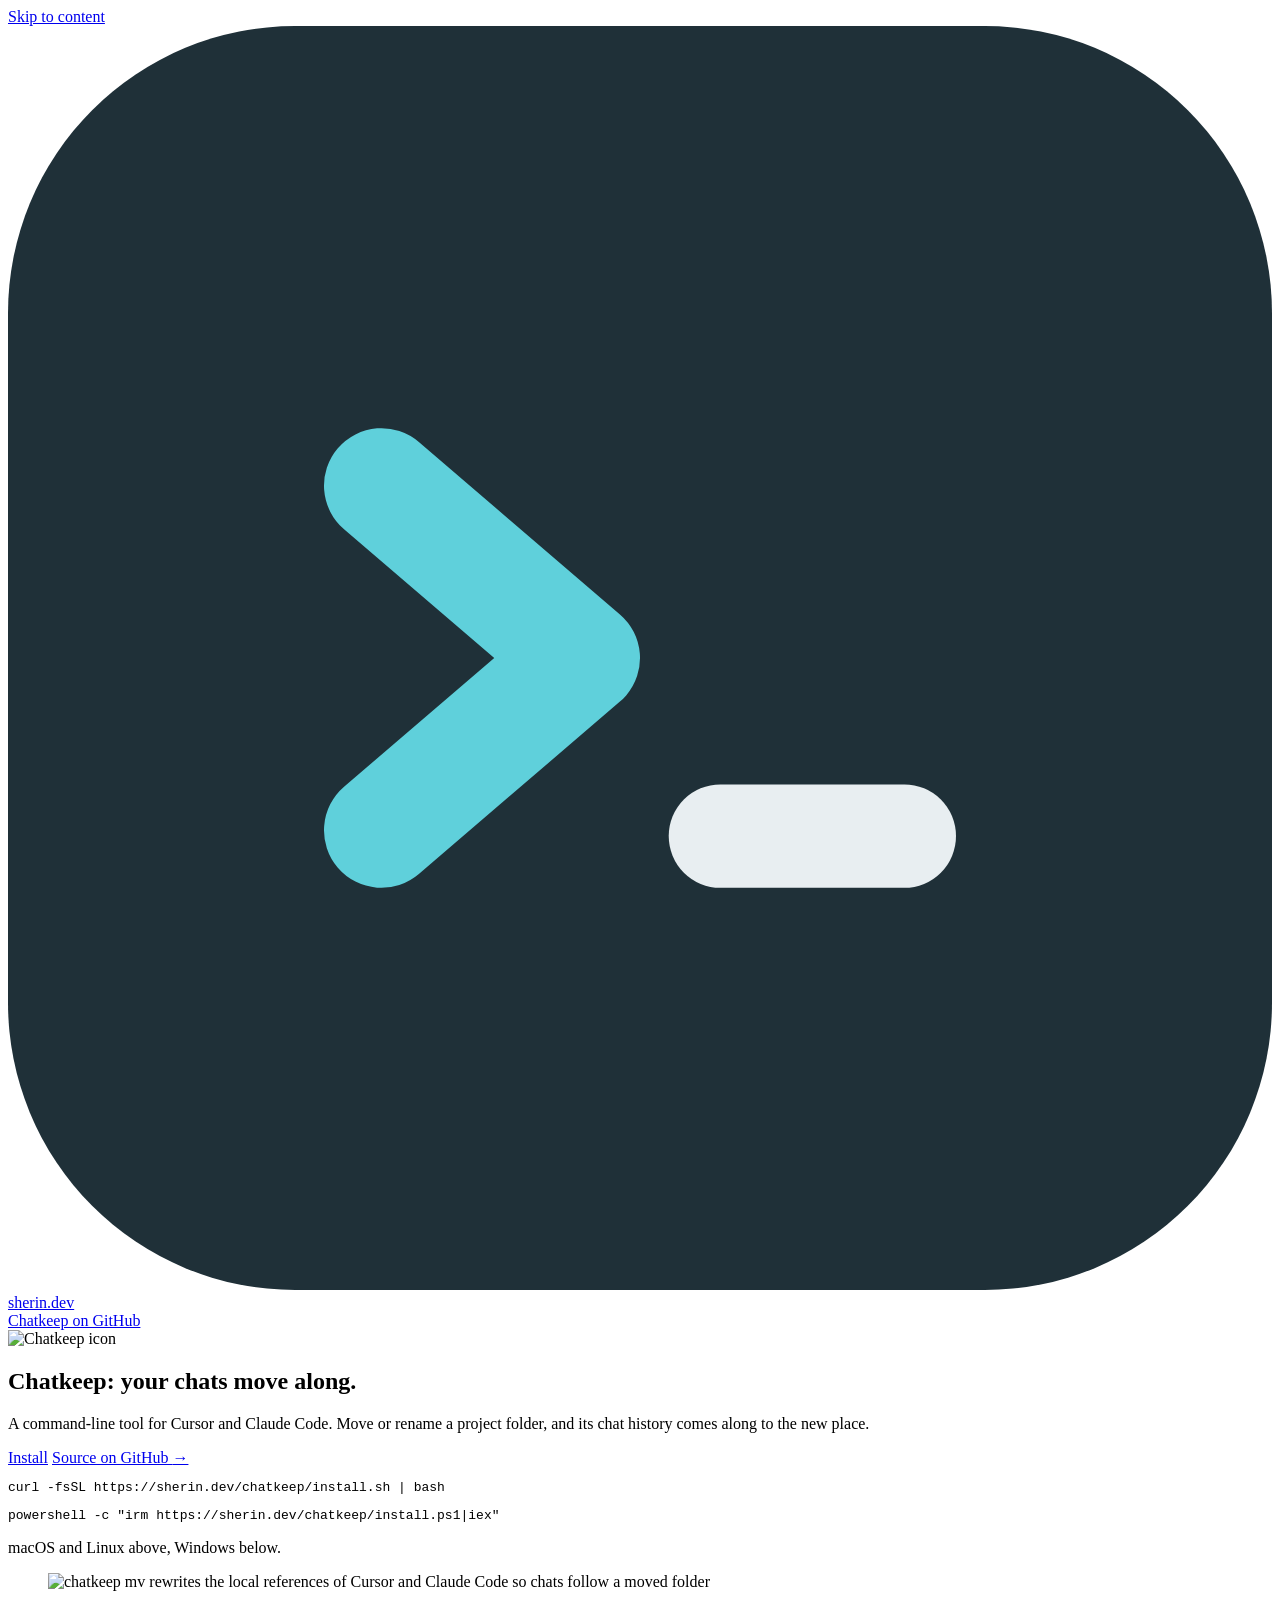
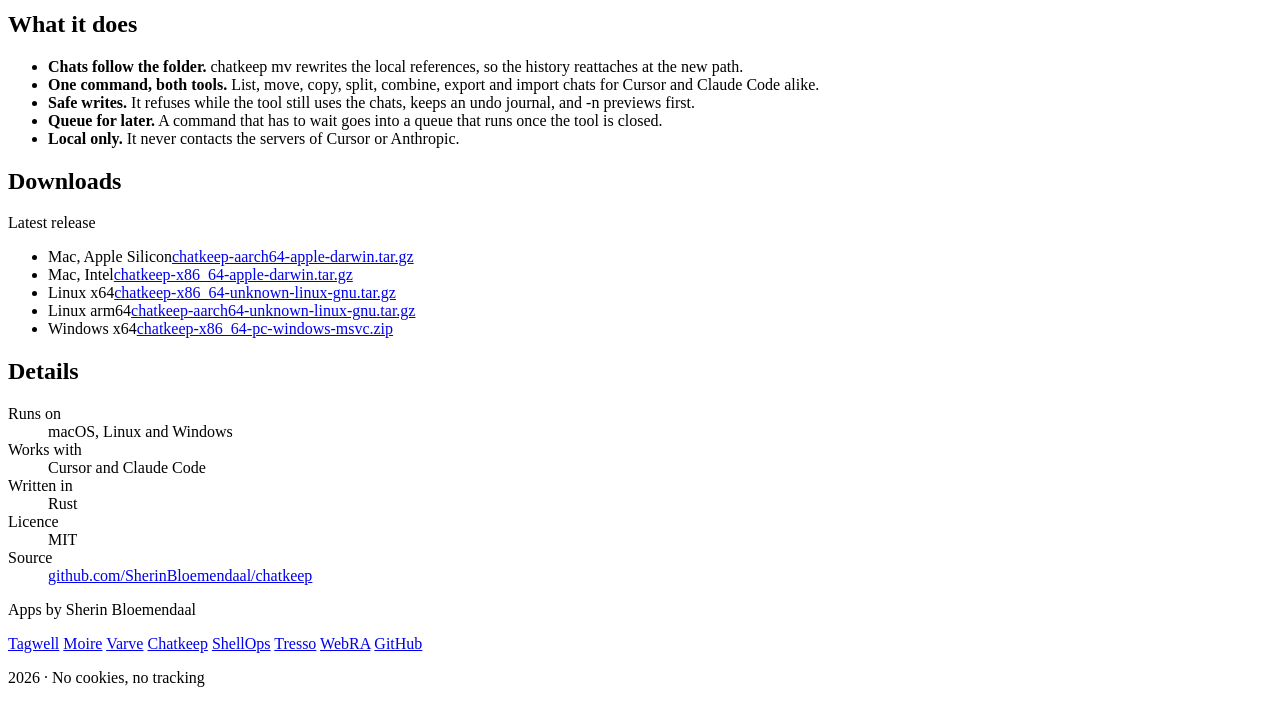
==== site/chatkeep/index.html @ e70ba065 "feat(site): add sherin.dev with a page per app A quiet single-column site listing Tagwell, Moire, Va" ====
<!doctype html>
<html lang="en">
<head>
<meta charset="utf-8">
<meta name="viewport" content="width=device-width, initial-scale=1">
<title>Chatkeep: Keeps AI chats with moved projects</title>
<meta name="description" content="A command-line tool for Cursor and Claude Code. Move or rename a project folder, and its chat history comes along to the new place.">
<link rel="canonical" href="https://sherin.dev/chatkeep/">
<meta property="og:title" content="Chatkeep: Keeps AI chats with moved projects">
<meta property="og:description" content="A command-line tool for Cursor and Claude Code. Move or rename a project folder, and its chat history comes along to the new place.">
<meta property="og:url" content="https://sherin.dev/chatkeep/">
<meta name="theme-color" content="#f7f9fa">
<link rel="icon" href="/assets/favicon.svg" type="image/svg+xml">
<link rel="preload" href="/assets/fonts/switzer-400.woff2" as="font" type="font/woff2" crossorigin>
<link rel="preload" href="/assets/fonts/switzer-500.woff2" as="font" type="font/woff2" crossorigin>
<link rel="stylesheet" href="/assets/site.css">
<script src="/assets/site.js" defer></script>
</head>
<body>
<a class="skip" href="#main">Skip to content</a>
<header class="top">
  <div class="column"><a class="wordmark" href="/"><svg viewBox="0 0 22 22" aria-hidden="true"><rect width="22" height="22" rx="5" fill="#1f3038"/><path d="M6.5 8 L10 11 L6.5 14" fill="none" stroke="#5fd0db" stroke-width="2" stroke-linecap="round" stroke-linejoin="round"/><rect x="11.5" y="13.2" width="5" height="1.8" rx=".9" fill="#e8eef1"/></svg><span>sherin.dev</span></a></div>
  <a class="corner" href="https://github.com/SherinBloemendaal/chatkeep">Chatkeep on GitHub</a>
</header>
<main id="main">
<section class="hero app column" aria-labelledby="title">
  <div class="app-head rise" style="--i:0"><img src="/assets/icons/chatkeep.png" alt="Chatkeep icon" width="72" height="72"></div>
  <h1 id="title" class="rise" style="--i:1">Chatkeep: your chats move along.</h1>
  <p class="lead rise" style="--i:2">A command-line tool for Cursor and Claude Code. Move or rename a project folder, and its chat history comes along to the new place.</p>
  <div class="actions rise" style="--i:3">
    <a class="button" href="#install">Install</a>
    <a class="textlink" href="https://github.com/SherinBloemendaal/chatkeep">Source on GitHub <span aria-hidden="true">→</span></a>
  </div>
  <div class="instrument rise" style="--i:4" id="install" data-ui data-instrument>
  
  <div class="command" data-command="shell"><pre><code>curl -fsSL https://sherin.dev/chatkeep/install.sh | bash</code></pre><button class="copy" type="button" hidden>Copy</button></div>
  <div class="command" data-command="windows"><pre><code>powershell -c &quot;irm https://sherin.dev/chatkeep/install.ps1|iex&quot;</code></pre><button class="copy" type="button" hidden>Copy</button></div>
  <p class="note">macOS and Linux above, Windows below.</p>
</div>
  <figure class="figure rise">
  <img src="/assets/art/chatkeep-how-it-works-light.svg" alt="chatkeep mv rewrites the local references of Cursor and Claude Code so chats follow a moved folder" width="1200" height="600" loading="lazy">
</figure>
</section>

<section class="section column" aria-labelledby="points-title">
  <h2 id="points-title" class="rise">What it does</h2>
  <ul class="points rise">
    <li><strong>Chats follow the folder.</strong> chatkeep mv rewrites the local references, so the history reattaches at the new path.</li>
    <li><strong>One command, both tools.</strong> List, move, copy, split, combine, export and import chats for Cursor and Claude Code alike.</li>
    <li><strong>Safe writes.</strong> It refuses while the tool still uses the chats, keeps an undo journal, and -n previews first.</li>
    <li><strong>Queue for later.</strong> A command that has to wait goes into a queue that runs once the tool is closed.</li>
    <li><strong>Local only.</strong> It never contacts the servers of Cursor or Anthropic.</li>
  </ul>
</section>

<section class="section column rows" id="downloads" aria-labelledby="downloads-title">
  <h2 id="downloads-title" class="rise">Downloads</h2>
  <div class="group rise">
    <p>Latest release <span data-version="SherinBloemendaal/chatkeep" hidden></span></p>
    <ul>
      <li><span>Mac, Apple Silicon</span><a href="https://github.com/SherinBloemendaal/chatkeep/releases/latest/download/chatkeep-aarch64-apple-darwin.tar.gz">chatkeep-aarch64-apple-darwin.tar.gz</a></li>
      <li><span>Mac, Intel</span><a href="https://github.com/SherinBloemendaal/chatkeep/releases/latest/download/chatkeep-x86_64-apple-darwin.tar.gz">chatkeep-x86_64-apple-darwin.tar.gz</a></li>
      <li><span>Linux x64</span><a href="https://github.com/SherinBloemendaal/chatkeep/releases/latest/download/chatkeep-x86_64-unknown-linux-gnu.tar.gz">chatkeep-x86_64-unknown-linux-gnu.tar.gz</a></li>
      <li><span>Linux arm64</span><a href="https://github.com/SherinBloemendaal/chatkeep/releases/latest/download/chatkeep-aarch64-unknown-linux-gnu.tar.gz">chatkeep-aarch64-unknown-linux-gnu.tar.gz</a></li>
      <li><span>Windows x64</span><a href="https://github.com/SherinBloemendaal/chatkeep/releases/latest/download/chatkeep-x86_64-pc-windows-msvc.zip">chatkeep-x86_64-pc-windows-msvc.zip</a></li>
    </ul>
  </div>
</section>
<section class="section column" aria-labelledby="facts-title">
  <h2 id="facts-title" class="rise">Details</h2>
  <dl class="facts rise">
    <dt>Runs on</dt><dd>macOS, Linux and Windows</dd>
    <dt>Works with</dt><dd>Cursor and Claude Code</dd>
    <dt>Written in</dt><dd>Rust</dd>
    <dt>Licence</dt><dd>MIT</dd>
    <dt>Source</dt><dd><a href="https://github.com/SherinBloemendaal/chatkeep">github.com/SherinBloemendaal/chatkeep</a></dd>
  </dl>
</section>
</main>
<footer class="footer">
  <p>Apps by Sherin Bloemendaal</p>
  <nav aria-label="Apps">
    <a href="/tagwell/">Tagwell</a>
    <a href="/moire/">Moire</a>
    <a href="/varve/">Varve</a>
    <a href="/chatkeep/">Chatkeep</a>
    <a href="/shellops/">ShellOps</a>
    <a href="/tresso/">Tresso</a>
    <a href="/webra/">WebRA</a>
    <a href="https://github.com/SherinBloemendaal">GitHub</a>
  </nav>
  <p class="end">2026 · No cookies, no tracking</p>
</footer>
</body>
</html>
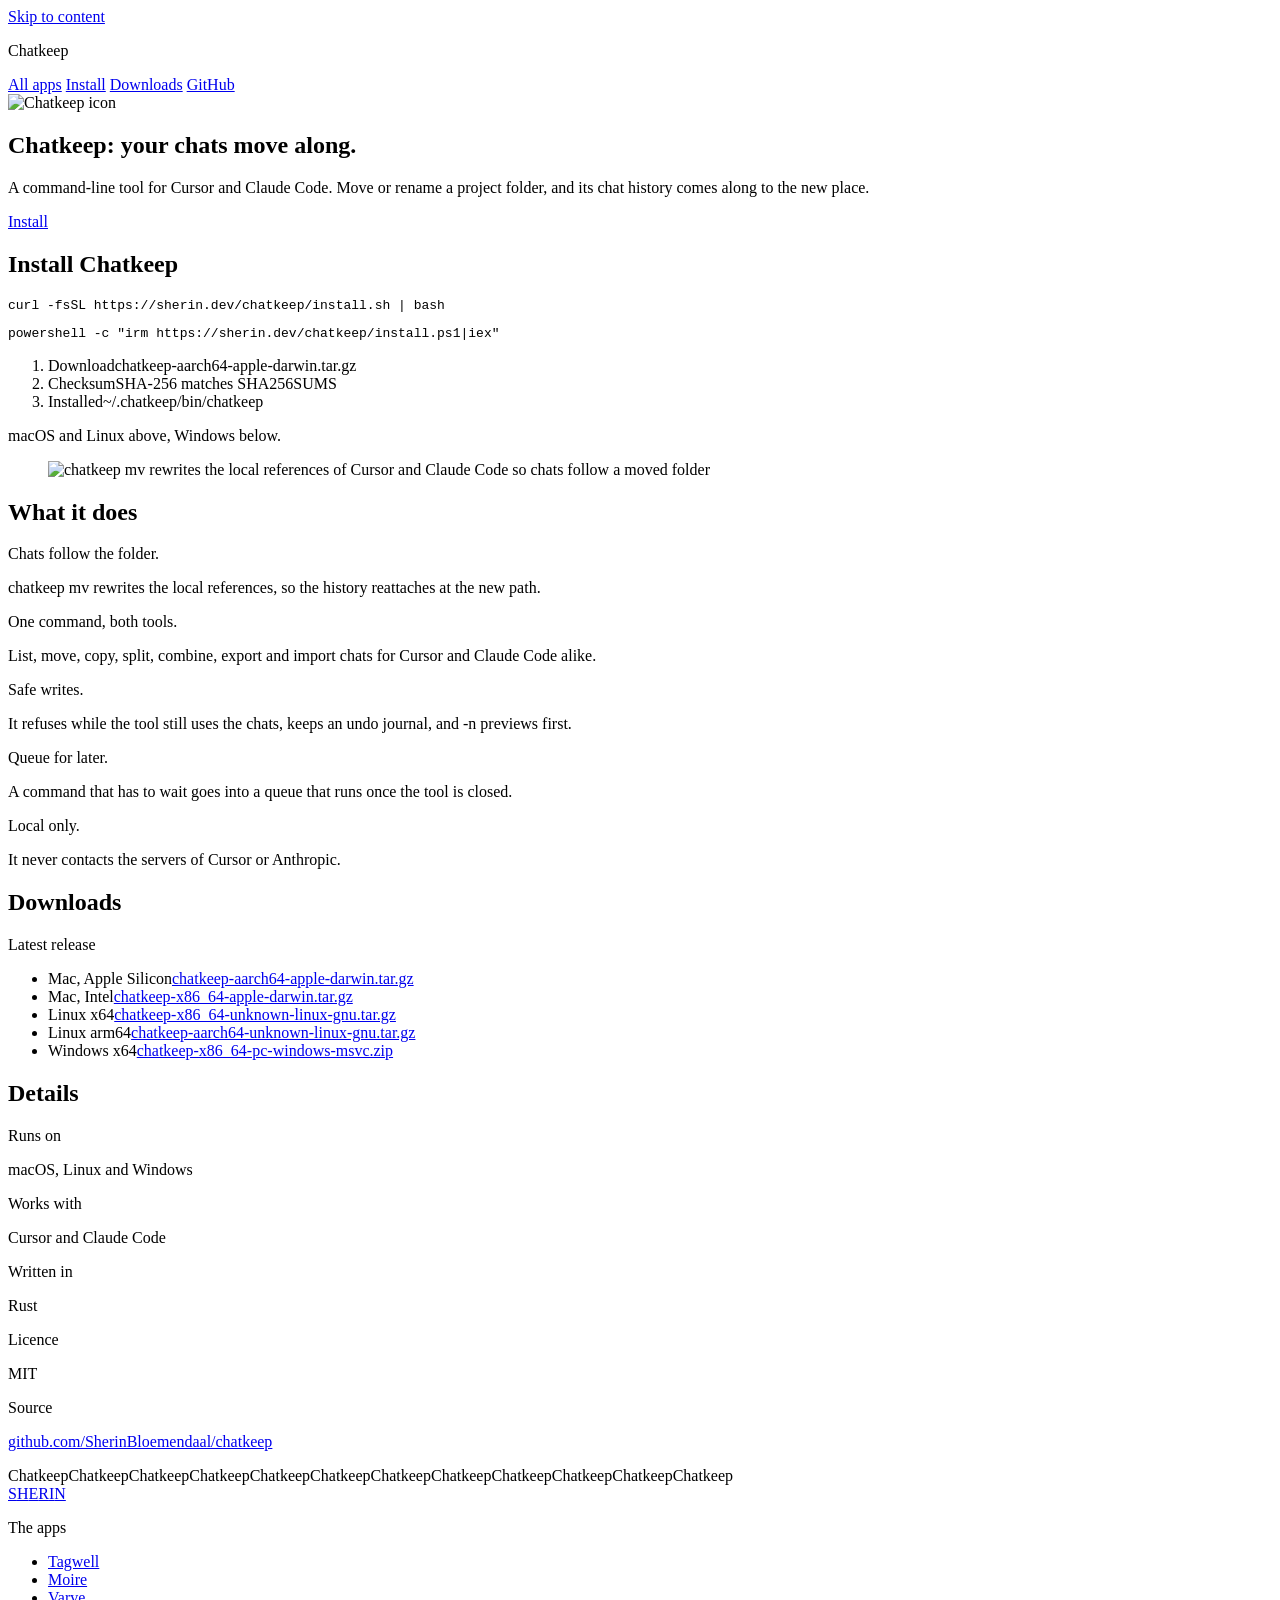
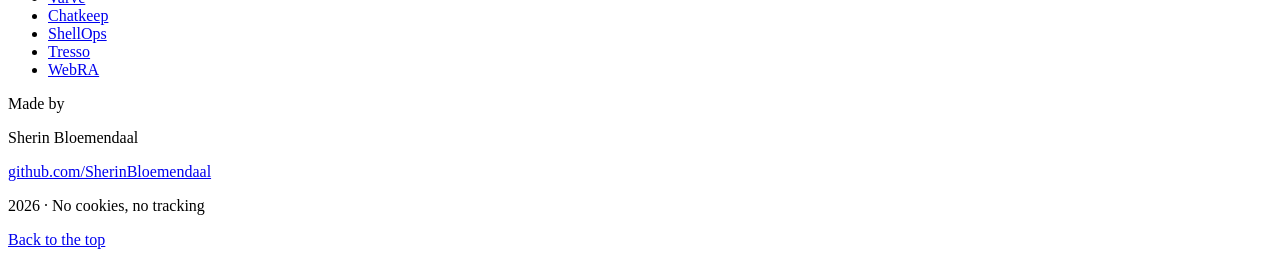
==== commit a3348b02: "feat(site): redesign as a dark board of tiles, each app in its own colour" ====
--- a/site/chatkeep/index.html
+++ b/site/chatkeep/index.html
@@ -9,87 +9,130 @@
 <meta property="og:title" content="Chatkeep: Keeps AI chats with moved projects">
 <meta property="og:description" content="A command-line tool for Cursor and Claude Code. Move or rename a project folder, and its chat history comes along to the new place.">
 <meta property="og:url" content="https://sherin.dev/chatkeep/">
-<meta name="theme-color" content="#f7f9fa">
+<meta name="theme-color" content="#0b0c0e">
 <link rel="icon" href="/assets/favicon.svg" type="image/svg+xml">
-<link rel="preload" href="/assets/fonts/switzer-400.woff2" as="font" type="font/woff2" crossorigin>
-<link rel="preload" href="/assets/fonts/switzer-500.woff2" as="font" type="font/woff2" crossorigin>
+<link rel="preload" href="/assets/fonts/hanken-grotesk.woff2" as="font" type="font/woff2" crossorigin>
 <link rel="stylesheet" href="/assets/site.css">
 <script src="/assets/site.js" defer></script>
 </head>
 <body>
 <a class="skip" href="#main">Skip to content</a>
-<header class="top">
-  <div class="column"><a class="wordmark" href="/"><svg viewBox="0 0 22 22" aria-hidden="true"><rect width="22" height="22" rx="5" fill="#1f3038"/><path d="M6.5 8 L10 11 L6.5 14" fill="none" stroke="#5fd0db" stroke-width="2" stroke-linecap="round" stroke-linejoin="round"/><rect x="11.5" y="13.2" width="5" height="1.8" rx=".9" fill="#e8eef1"/></svg><span>sherin.dev</span></a></div>
-  <a class="corner" href="https://github.com/SherinBloemendaal/chatkeep">Chatkeep on GitHub</a>
+<main id="main" class="board">
+<header class="tile band c-chatkeep rise" aria-label="Chatkeep">
+  <p aria-hidden="true">Chatkeep</p>
 </header>
-<main id="main">
-<section class="hero app column" aria-labelledby="title">
-  <div class="app-head rise" style="--i:0"><img src="/assets/icons/chatkeep.png" alt="Chatkeep icon" width="72" height="72"></div>
-  <h1 id="title" class="rise" style="--i:1">Chatkeep: your chats move along.</h1>
-  <p class="lead rise" style="--i:2">A command-line tool for Cursor and Claude Code. Move or rename a project folder, and its chat history comes along to the new place.</p>
-  <div class="actions rise" style="--i:3">
-    <a class="button" href="#install">Install</a>
-    <a class="textlink" href="https://github.com/SherinBloemendaal/chatkeep">Source on GitHub <span aria-hidden="true">→</span></a>
-  </div>
-  <div class="instrument rise" style="--i:4" id="install" data-ui data-instrument>
+<nav class="navrow" aria-label="Site">
+  <a class="tile navlink rise" href="/">All apps</a>
+  <a class="tile navlink rise" href="#install">Install</a>
+  <a class="tile navlink rise" href="#downloads">Downloads</a>
+  <a class="tile navlink rise" href="https://github.com/SherinBloemendaal/chatkeep">GitHub</a>
+</nav>
+
+<section class="tile statement rise" aria-labelledby="title">
+  <img class="icon" src="/assets/icons/chatkeep.png" alt="Chatkeep icon" width="128" height="128">
+  <h1 id="title">Chatkeep: your chats move along.</h1>
+  <p>A command-line tool for Cursor and Claude Code. Move or rename a project folder, and its chat history comes along to the new place.</p>
+  <p class="actions"><a class="button c-chatkeep" href="#install">Install</a></p>
+  
+</section>
+<section class="tile install c-chatkeep rise" id="install" aria-labelledby="install-title" data-ui data-instrument>
+  <h2 id="install-title" class="small">Install Chatkeep</h2>
   
   <div class="command" data-command="shell"><pre><code>curl -fsSL https://sherin.dev/chatkeep/install.sh | bash</code></pre><button class="copy" type="button" hidden>Copy</button></div>
   <div class="command" data-command="windows"><pre><code>powershell -c &quot;irm https://sherin.dev/chatkeep/install.ps1|iex&quot;</code></pre><button class="copy" type="button" hidden>Copy</button></div>
+  <ol class="steps" aria-label="What the installer does on a Mac">
+    <li><span>Download</span>chatkeep-aarch64-apple-darwin.tar.gz</li>
+    <li><span>Checksum</span>SHA-256 matches SHA256SUMS</li>
+    <li><span>Installed</span>~/.chatkeep/bin/chatkeep</li>
+  </ol>
   <p class="note">macOS and Linux above, Windows below.</p>
-</div>
-  <figure class="figure rise">
+</section>
+<figure class="tile paper art rise">
   <img src="/assets/art/chatkeep-how-it-works-light.svg" alt="chatkeep mv rewrites the local references of Cursor and Claude Code so chats follow a moved folder" width="1200" height="600" loading="lazy">
 </figure>
-</section>
 
-<section class="section column" aria-labelledby="points-title">
-  <h2 id="points-title" class="rise">What it does</h2>
-  <ul class="points rise">
-    <li><strong>Chats follow the folder.</strong> chatkeep mv rewrites the local references, so the history reattaches at the new path.</li>
-    <li><strong>One command, both tools.</strong> List, move, copy, split, combine, export and import chats for Cursor and Claude Code alike.</li>
-    <li><strong>Safe writes.</strong> It refuses while the tool still uses the chats, keeps an undo journal, and -n previews first.</li>
-    <li><strong>Queue for later.</strong> A command that has to wait goes into a queue that runs once the tool is closed.</li>
-    <li><strong>Local only.</strong> It never contacts the servers of Cursor or Anthropic.</li>
+<h2 class="sr-only" id="points">What it does</h2>
+<div class="tile point rise">
+  <p class="lead-line">Chats follow the folder.</p>
+  <p>chatkeep mv rewrites the local references, so the history reattaches at the new path.</p>
+</div>
+<div class="tile point rise">
+  <p class="lead-line">One command, both tools.</p>
+  <p>List, move, copy, split, combine, export and import chats for Cursor and Claude Code alike.</p>
+</div>
+<div class="tile point rise">
+  <p class="lead-line">Safe writes.</p>
+  <p>It refuses while the tool still uses the chats, keeps an undo journal, and -n previews first.</p>
+</div>
+<div class="tile point rise">
+  <p class="lead-line">Queue for later.</p>
+  <p>A command that has to wait goes into a queue that runs once the tool is closed.</p>
+</div>
+<div class="tile point rise">
+  <p class="lead-line">Local only.</p>
+  <p>It never contacts the servers of Cursor or Anthropic.</p>
+</div>
+
+<section class="tile downloads rise" id="downloads" aria-labelledby="downloads-title">
+  <h2 id="downloads-title" class="giant">Downloads</h2>
+  <p class="small">Latest release <span class="version" data-version="SherinBloemendaal/chatkeep" hidden></span></p>
+  <ul class="files">
+    <li><span>Mac, Apple Silicon</span><a href="https://github.com/SherinBloemendaal/chatkeep/releases/latest/download/chatkeep-aarch64-apple-darwin.tar.gz">chatkeep-aarch64-apple-darwin.tar.gz</a></li>
+    <li><span>Mac, Intel</span><a href="https://github.com/SherinBloemendaal/chatkeep/releases/latest/download/chatkeep-x86_64-apple-darwin.tar.gz">chatkeep-x86_64-apple-darwin.tar.gz</a></li>
+    <li><span>Linux x64</span><a href="https://github.com/SherinBloemendaal/chatkeep/releases/latest/download/chatkeep-x86_64-unknown-linux-gnu.tar.gz">chatkeep-x86_64-unknown-linux-gnu.tar.gz</a></li>
+    <li><span>Linux arm64</span><a href="https://github.com/SherinBloemendaal/chatkeep/releases/latest/download/chatkeep-aarch64-unknown-linux-gnu.tar.gz">chatkeep-aarch64-unknown-linux-gnu.tar.gz</a></li>
+    <li><span>Windows x64</span><a href="https://github.com/SherinBloemendaal/chatkeep/releases/latest/download/chatkeep-x86_64-pc-windows-msvc.zip">chatkeep-x86_64-pc-windows-msvc.zip</a></li>
   </ul>
 </section>
+<h2 class="sr-only" id="details">Details</h2>
+<div class="tile fact rise">
+  <p class="small">Runs on</p>
+  <p>macOS, Linux and Windows</p>
+</div>
+<div class="tile fact rise">
+  <p class="small">Works with</p>
+  <p>Cursor and Claude Code</p>
+</div>
+<div class="tile fact rise">
+  <p class="small">Written in</p>
+  <p>Rust</p>
+</div>
+<div class="tile fact rise">
+  <p class="small">Licence</p>
+  <p>MIT</p>
+</div>
+<div class="tile fact rise">
+  <p class="small">Source</p>
+  <p><a href="https://github.com/SherinBloemendaal/chatkeep">github.com/SherinBloemendaal/chatkeep</a></p>
+</div>
 
-<section class="section column rows" id="downloads" aria-labelledby="downloads-title">
-  <h2 id="downloads-title" class="rise">Downloads</h2>
-  <div class="group rise">
-    <p>Latest release <span data-version="SherinBloemendaal/chatkeep" hidden></span></p>
+<div class="tile marquee one c-chatkeep" aria-hidden="true">
+  <div class="track"><span>Chatkeep</span><span>Chatkeep</span><span>Chatkeep</span><span>Chatkeep</span><span>Chatkeep</span><span>Chatkeep</span><span>Chatkeep</span><span>Chatkeep</span><span>Chatkeep</span><span>Chatkeep</span><span>Chatkeep</span><span>Chatkeep</span></div>
+</div>
+</main>
+<footer class="board footer">
+  <a class="tile mark" href="/" aria-label="sherin.dev, all apps"><span class="block c-tagwell h0">S</span><span class="block c-moire h1">H</span><span class="block c-varve h2">E</span><span class="block c-chatkeep h0">R</span><span class="block c-shellops h1">I</span><span class="block c-tresso h2">N</span></a>
+  <div class="tile foot-apps">
+    <p class="small">The apps</p>
     <ul>
-      <li><span>Mac, Apple Silicon</span><a href="https://github.com/SherinBloemendaal/chatkeep/releases/latest/download/chatkeep-aarch64-apple-darwin.tar.gz">chatkeep-aarch64-apple-darwin.tar.gz</a></li>
-      <li><span>Mac, Intel</span><a href="https://github.com/SherinBloemendaal/chatkeep/releases/latest/download/chatkeep-x86_64-apple-darwin.tar.gz">chatkeep-x86_64-apple-darwin.tar.gz</a></li>
-      <li><span>Linux x64</span><a href="https://github.com/SherinBloemendaal/chatkeep/releases/latest/download/chatkeep-x86_64-unknown-linux-gnu.tar.gz">chatkeep-x86_64-unknown-linux-gnu.tar.gz</a></li>
-      <li><span>Linux arm64</span><a href="https://github.com/SherinBloemendaal/chatkeep/releases/latest/download/chatkeep-aarch64-unknown-linux-gnu.tar.gz">chatkeep-aarch64-unknown-linux-gnu.tar.gz</a></li>
-      <li><span>Windows x64</span><a href="https://github.com/SherinBloemendaal/chatkeep/releases/latest/download/chatkeep-x86_64-pc-windows-msvc.zip">chatkeep-x86_64-pc-windows-msvc.zip</a></li>
+      <li><a href="/tagwell/">Tagwell</a></li>
+      <li><a href="/moire/">Moire</a></li>
+      <li><a href="/varve/">Varve</a></li>
+      <li><a href="/chatkeep/">Chatkeep</a></li>
+      <li><a href="/shellops/">ShellOps</a></li>
+      <li><a href="/tresso/">Tresso</a></li>
+      <li><a href="/webra/">WebRA</a></li>
     </ul>
   </div>
-</section>
-<section class="section column" aria-labelledby="facts-title">
-  <h2 id="facts-title" class="rise">Details</h2>
-  <dl class="facts rise">
-    <dt>Runs on</dt><dd>macOS, Linux and Windows</dd>
-    <dt>Works with</dt><dd>Cursor and Claude Code</dd>
-    <dt>Written in</dt><dd>Rust</dd>
-    <dt>Licence</dt><dd>MIT</dd>
-    <dt>Source</dt><dd><a href="https://github.com/SherinBloemendaal/chatkeep">github.com/SherinBloemendaal/chatkeep</a></dd>
-  </dl>
-</section>
-</main>
-<footer class="footer">
-  <p>Apps by Sherin Bloemendaal</p>
-  <nav aria-label="Apps">
-    <a href="/tagwell/">Tagwell</a>
-    <a href="/moire/">Moire</a>
-    <a href="/varve/">Varve</a>
-    <a href="/chatkeep/">Chatkeep</a>
-    <a href="/shellops/">ShellOps</a>
-    <a href="/tresso/">Tresso</a>
-    <a href="/webra/">WebRA</a>
-    <a href="https://github.com/SherinBloemendaal">GitHub</a>
-  </nav>
-  <p class="end">2026 · No cookies, no tracking</p>
+  <div class="tile foot-me">
+    <p class="small">Made by</p>
+    <p>Sherin Bloemendaal</p>
+    <p><a href="https://github.com/SherinBloemendaal">github.com/SherinBloemendaal</a></p>
+  </div>
+  <div class="tile foot-end">
+    <p class="small">2026 · No cookies, no tracking</p>
+    <a class="button" href="#main">Back to the top</a>
+  </div>
 </footer>
 </body>
 </html>
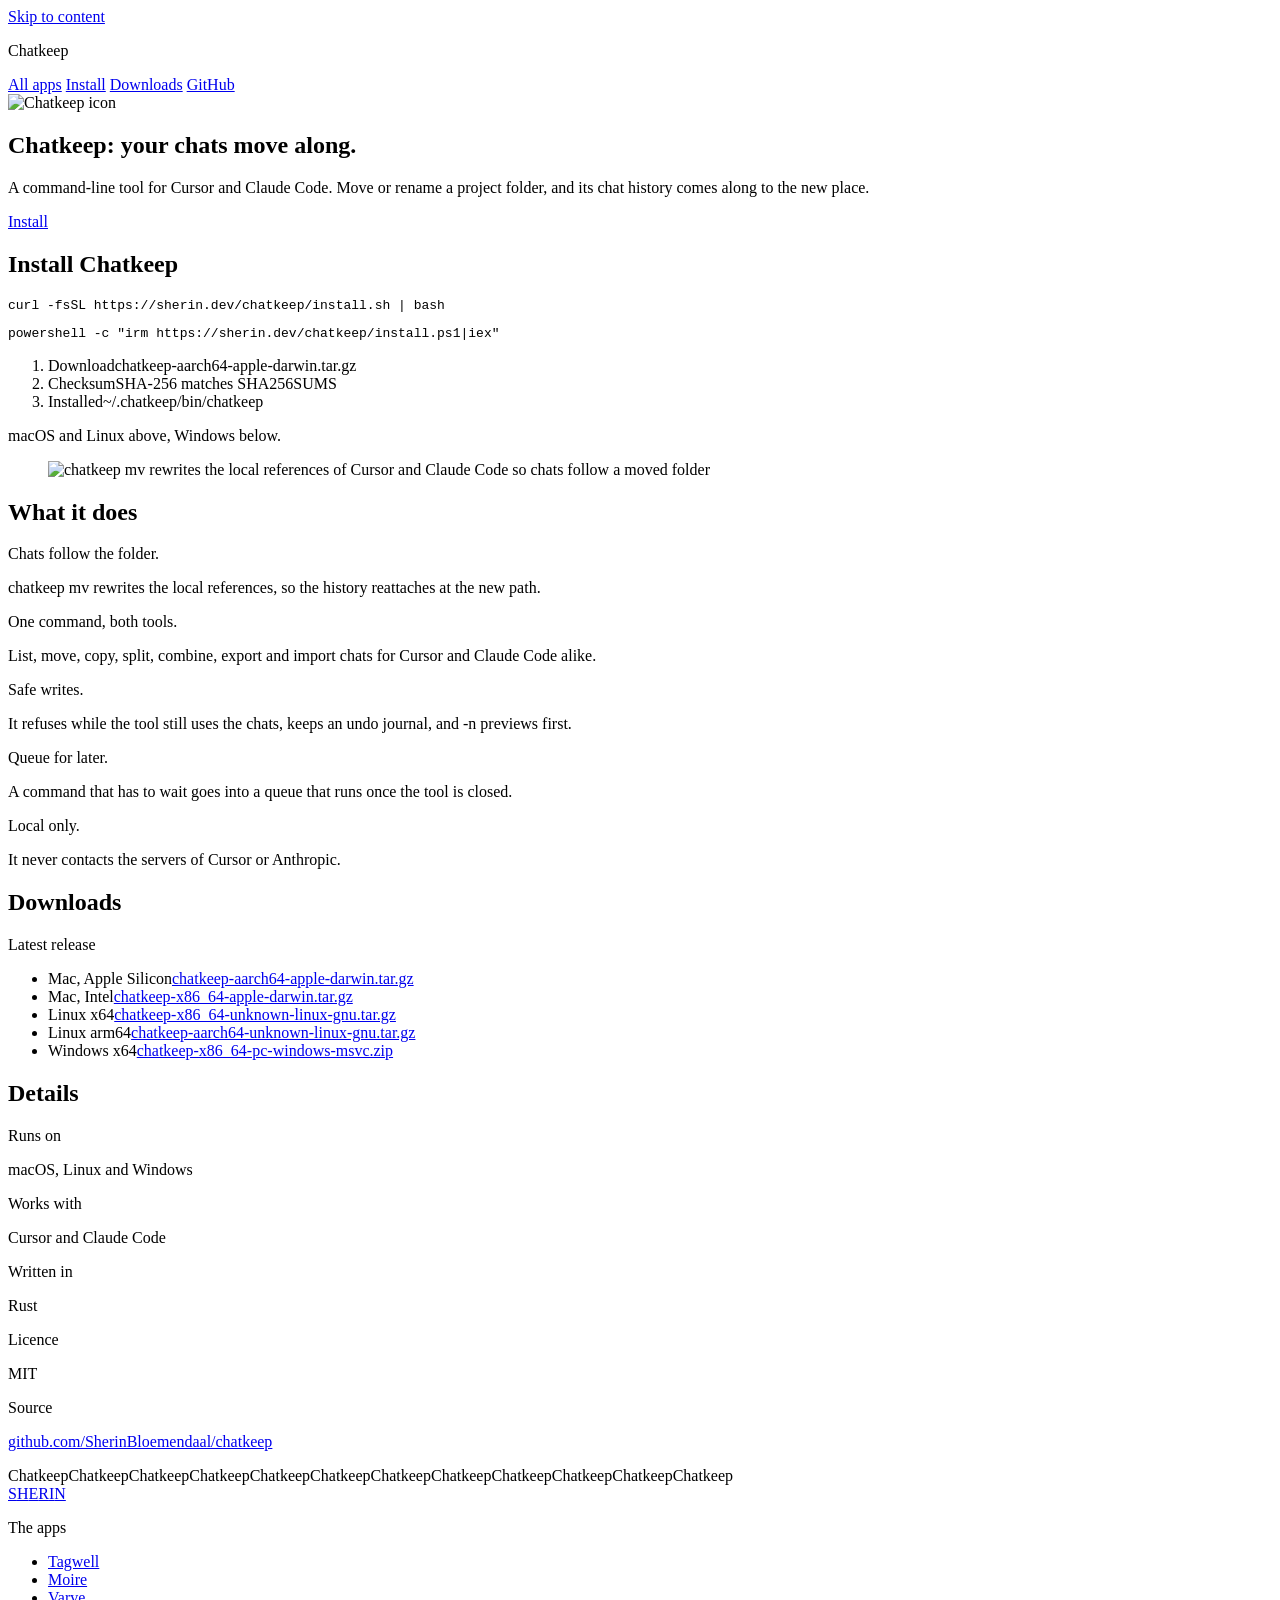
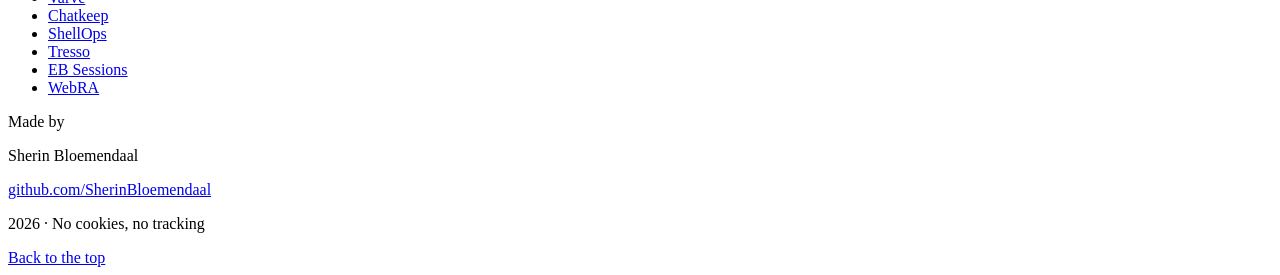
==== commit 4398bbf3: "feat(site): add EB Sessions, the Chrome extension for e-Boekhouden" ====
--- a/site/chatkeep/index.html
+++ b/site/chatkeep/index.html
@@ -16,6 +16,7 @@
 <script src="/assets/site.js" defer></script>
 </head>
 <body>
+<div class="glow c-chatkeep" aria-hidden="true"><i></i><i></i><i></i><i></i></div>
 <a class="skip" href="#main">Skip to content</a>
 <main id="main" class="board">
 <header class="tile band c-chatkeep rise" aria-label="Chatkeep">
@@ -121,6 +122,7 @@
       <li><a href="/chatkeep/">Chatkeep</a></li>
       <li><a href="/shellops/">ShellOps</a></li>
       <li><a href="/tresso/">Tresso</a></li>
+      <li><a href="/eb-sessions/">EB Sessions</a></li>
       <li><a href="/webra/">WebRA</a></li>
     </ul>
   </div>
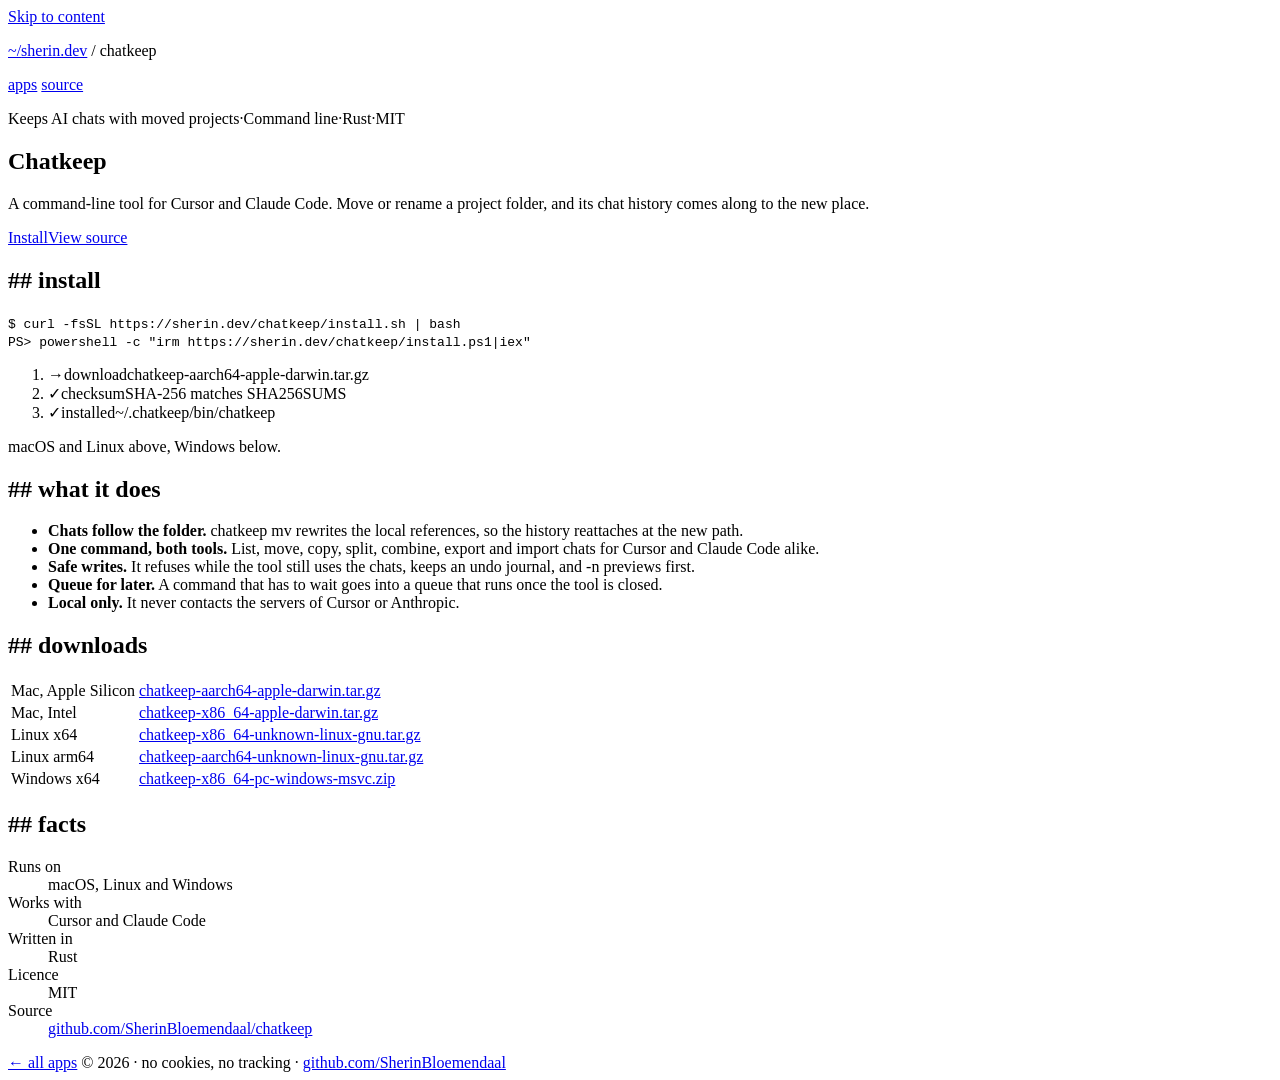
==== commit b2646d83: "feat(site): redesign as a readable README, with a terminal feel The glass tiles were hard to read. E" ====
--- a/site/chatkeep/index.html
+++ b/site/chatkeep/index.html
@@ -9,132 +9,89 @@
 <meta property="og:title" content="Chatkeep: Keeps AI chats with moved projects">
 <meta property="og:description" content="A command-line tool for Cursor and Claude Code. Move or rename a project folder, and its chat history comes along to the new place.">
 <meta property="og:url" content="https://sherin.dev/chatkeep/">
-<meta name="theme-color" content="#0b0c0e">
+<meta name="color-scheme" content="light dark">
+<meta name="theme-color" content="#fbfbf9" media="(prefers-color-scheme: light)">
+<meta name="theme-color" content="#111214" media="(prefers-color-scheme: dark)">
 <link rel="icon" href="/assets/favicon.svg" type="image/svg+xml">
-<link rel="preload" href="/assets/fonts/hanken-grotesk.woff2" as="font" type="font/woff2" crossorigin>
+<link rel="preload" href="/assets/fonts/ibm-plex-sans.woff2" as="font" type="font/woff2" crossorigin>
+<link rel="preload" href="/assets/fonts/ibm-plex-mono-400.woff2" as="font" type="font/woff2" crossorigin>
 <link rel="stylesheet" href="/assets/site.css">
 <script src="/assets/site.js" defer></script>
 </head>
 <body>
-<div class="glow c-chatkeep" aria-hidden="true"><i></i><i></i><i></i><i></i></div>
 <a class="skip" href="#main">Skip to content</a>
-<main id="main" class="board">
-<header class="tile band c-chatkeep rise" aria-label="Chatkeep">
-  <p aria-hidden="true">Chatkeep</p>
+<div class="wrap">
+<header class="top">
+  <p class="brand"><a href="/"><span class="accent">~/</span>sherin.dev</a><span class="crumb"><span aria-hidden="true"> / </span>chatkeep</span></p>
+  <nav aria-label="Site">
+    <a href="/#apps">apps</a>
+    <a href="https://github.com/SherinBloemendaal/chatkeep">source</a>
+  </nav>
 </header>
-<nav class="navrow" aria-label="Site">
-  <a class="tile navlink rise" href="/">All apps</a>
-  <a class="tile navlink rise" href="#install">Install</a>
-  <a class="tile navlink rise" href="#downloads">Downloads</a>
-  <a class="tile navlink rise" href="https://github.com/SherinBloemendaal/chatkeep">GitHub</a>
-</nav>
+<main id="main">
+<section class="hero app">
+  <p class="meta"><span>Keeps AI chats with moved projects</span><span aria-hidden="true">·</span><span>Command line</span><span aria-hidden="true">·</span><span>Rust</span><span aria-hidden="true">·</span><span>MIT</span></p>
+  <h1>Chatkeep</h1>
+  <p class="lead">A command-line tool for Cursor and Claude Code. Move or rename a project folder, and its chat history comes along to the new place.</p>
+  <p class="actions"><a class="button primary" href="#install">Install</a><a class="button" href="https://github.com/SherinBloemendaal/chatkeep">View source</a></p>
+</section>
 
-<section class="tile statement rise" aria-labelledby="title">
-  <img class="icon" src="/assets/icons/chatkeep.png" alt="Chatkeep icon" width="128" height="128">
-  <h1 id="title">Chatkeep: your chats move along.</h1>
-  <p>A command-line tool for Cursor and Claude Code. Move or rename a project folder, and its chat history comes along to the new place.</p>
-  <p class="actions"><a class="button c-chatkeep" href="#install">Install</a></p>
+<section class="block" id="install" aria-labelledby="install-title">
+  <h2 class="label" id="install-title"><span aria-hidden="true">## </span>install</h2>
+  <div class="panel" data-installer>
   
-</section>
-<section class="tile install c-chatkeep rise" id="install" aria-labelledby="install-title" data-ui data-instrument>
-  <h2 id="install-title" class="small">Install Chatkeep</h2>
-  
-  <div class="command" data-command="shell"><pre><code>curl -fsSL https://sherin.dev/chatkeep/install.sh | bash</code></pre><button class="copy" type="button" hidden>Copy</button></div>
-  <div class="command" data-command="windows"><pre><code>powershell -c &quot;irm https://sherin.dev/chatkeep/install.ps1|iex&quot;</code></pre><button class="copy" type="button" hidden>Copy</button></div>
-  <ol class="steps" aria-label="What the installer does on a Mac">
-    <li><span>Download</span>chatkeep-aarch64-apple-darwin.tar.gz</li>
-    <li><span>Checksum</span>SHA-256 matches SHA256SUMS</li>
-    <li><span>Installed</span>~/.chatkeep/bin/chatkeep</li>
+  <div class="cmd" data-command="shell"><code><span class="ps1" aria-hidden="true">$ </span><span class="text">curl -fsSL https://sherin.dev/chatkeep/install.sh | bash</span></code><button class="copy" type="button" hidden><span>copy</span></button></div>
+  <div class="cmd sub" data-command="windows"><code><span class="ps1" aria-hidden="true">PS&gt; </span><span class="text">powershell -c &quot;irm https://sherin.dev/chatkeep/install.ps1|iex&quot;</span></code><button class="copy" type="button" hidden><span>copy</span></button></div>
+  <ol class="out" aria-label="What the installer prints on a Mac" data-reveal>
+    <li class="line"><span class="mark" aria-hidden="true">→</span><span class="key">download</span><span>chatkeep-aarch64-apple-darwin.tar.gz</span></li>
+    <li class="line"><span class="mark" aria-hidden="true">✓</span><span class="key">checksum</span><span>SHA-256 matches SHA256SUMS</span></li>
+    <li class="line"><span class="mark" aria-hidden="true">✓</span><span class="key">installed</span><span>~/.chatkeep/bin/chatkeep</span></li>
   </ol>
   <p class="note">macOS and Linux above, Windows below.</p>
+</div>
 </section>
-<figure class="tile paper art rise">
-  <img src="/assets/art/chatkeep-how-it-works-light.svg" alt="chatkeep mv rewrites the local references of Cursor and Claude Code so chats follow a moved folder" width="1200" height="600" loading="lazy">
-</figure>
 
-<h2 class="sr-only" id="points">What it does</h2>
-<div class="tile point rise">
-  <p class="lead-line">Chats follow the folder.</p>
-  <p>chatkeep mv rewrites the local references, so the history reattaches at the new path.</p>
-</div>
-<div class="tile point rise">
-  <p class="lead-line">One command, both tools.</p>
-  <p>List, move, copy, split, combine, export and import chats for Cursor and Claude Code alike.</p>
-</div>
-<div class="tile point rise">
-  <p class="lead-line">Safe writes.</p>
-  <p>It refuses while the tool still uses the chats, keeps an undo journal, and -n previews first.</p>
-</div>
-<div class="tile point rise">
-  <p class="lead-line">Queue for later.</p>
-  <p>A command that has to wait goes into a queue that runs once the tool is closed.</p>
-</div>
-<div class="tile point rise">
-  <p class="lead-line">Local only.</p>
-  <p>It never contacts the servers of Cursor or Anthropic.</p>
-</div>
-
-<section class="tile downloads rise" id="downloads" aria-labelledby="downloads-title">
-  <h2 id="downloads-title" class="giant">Downloads</h2>
-  <p class="small">Latest release <span class="version" data-version="SherinBloemendaal/chatkeep" hidden></span></p>
-  <ul class="files">
-    <li><span>Mac, Apple Silicon</span><a href="https://github.com/SherinBloemendaal/chatkeep/releases/latest/download/chatkeep-aarch64-apple-darwin.tar.gz">chatkeep-aarch64-apple-darwin.tar.gz</a></li>
-    <li><span>Mac, Intel</span><a href="https://github.com/SherinBloemendaal/chatkeep/releases/latest/download/chatkeep-x86_64-apple-darwin.tar.gz">chatkeep-x86_64-apple-darwin.tar.gz</a></li>
-    <li><span>Linux x64</span><a href="https://github.com/SherinBloemendaal/chatkeep/releases/latest/download/chatkeep-x86_64-unknown-linux-gnu.tar.gz">chatkeep-x86_64-unknown-linux-gnu.tar.gz</a></li>
-    <li><span>Linux arm64</span><a href="https://github.com/SherinBloemendaal/chatkeep/releases/latest/download/chatkeep-aarch64-unknown-linux-gnu.tar.gz">chatkeep-aarch64-unknown-linux-gnu.tar.gz</a></li>
-    <li><span>Windows x64</span><a href="https://github.com/SherinBloemendaal/chatkeep/releases/latest/download/chatkeep-x86_64-pc-windows-msvc.zip">chatkeep-x86_64-pc-windows-msvc.zip</a></li>
+<section class="block" id="points" aria-labelledby="points-title">
+  <h2 class="label" id="points-title"><span aria-hidden="true">## </span>what it does</h2>
+  <ul class="points">
+    <li><strong>Chats follow the folder.</strong> chatkeep mv rewrites the local references, so the history reattaches at the new path.</li>
+    <li><strong>One command, both tools.</strong> List, move, copy, split, combine, export and import chats for Cursor and Claude Code alike.</li>
+    <li><strong>Safe writes.</strong> It refuses while the tool still uses the chats, keeps an undo journal, and -n previews first.</li>
+    <li><strong>Queue for later.</strong> A command that has to wait goes into a queue that runs once the tool is closed.</li>
+    <li><strong>Local only.</strong> It never contacts the servers of Cursor or Anthropic.</li>
   </ul>
 </section>
-<h2 class="sr-only" id="details">Details</h2>
-<div class="tile fact rise">
-  <p class="small">Runs on</p>
-  <p>macOS, Linux and Windows</p>
+
+<section class="block" id="downloads" aria-labelledby="downloads-title">
+  <h2 class="label" id="downloads-title"><span aria-hidden="true">## </span>downloads</h2>
+  <div class="scroll" tabindex="0" role="region" aria-labelledby="downloads-title">
+  <table class="files">
+    <tbody>
+      <tr><td>Mac, Apple Silicon</td><td class="end"><a class="file" href="https://github.com/SherinBloemendaal/chatkeep/releases/latest/download/chatkeep-aarch64-apple-darwin.tar.gz">chatkeep-aarch64-apple-darwin.tar.gz</a></td></tr>
+      <tr><td>Mac, Intel</td><td class="end"><a class="file" href="https://github.com/SherinBloemendaal/chatkeep/releases/latest/download/chatkeep-x86_64-apple-darwin.tar.gz">chatkeep-x86_64-apple-darwin.tar.gz</a></td></tr>
+      <tr><td>Linux x64</td><td class="end"><a class="file" href="https://github.com/SherinBloemendaal/chatkeep/releases/latest/download/chatkeep-x86_64-unknown-linux-gnu.tar.gz">chatkeep-x86_64-unknown-linux-gnu.tar.gz</a></td></tr>
+      <tr><td>Linux arm64</td><td class="end"><a class="file" href="https://github.com/SherinBloemendaal/chatkeep/releases/latest/download/chatkeep-aarch64-unknown-linux-gnu.tar.gz">chatkeep-aarch64-unknown-linux-gnu.tar.gz</a></td></tr>
+      <tr><td>Windows x64</td><td class="end"><a class="file" href="https://github.com/SherinBloemendaal/chatkeep/releases/latest/download/chatkeep-x86_64-pc-windows-msvc.zip">chatkeep-x86_64-pc-windows-msvc.zip</a></td></tr>
+    </tbody>
+  </table>
+  </div>
+</section>
+
+<section class="block" id="details" aria-labelledby="details-title">
+  <h2 class="label" id="details-title"><span aria-hidden="true">## </span>facts</h2>
+  <dl class="facts">
+    <div><dt>Runs on</dt><dd>macOS, Linux and Windows</dd></div>
+    <div><dt>Works with</dt><dd>Cursor and Claude Code</dd></div>
+    <div><dt>Written in</dt><dd>Rust</dd></div>
+    <div><dt>Licence</dt><dd>MIT</dd></div>
+    <div><dt>Source</dt><dd><a href="https://github.com/SherinBloemendaal/chatkeep">github.com/SherinBloemendaal/chatkeep</a></dd></div>
+  </dl>
+</section>
+</main>
+<footer class="foot">
+  <a href="/">← all apps</a>
+  <span>© 2026 · no cookies, no tracking · <a href="https://github.com/SherinBloemendaal">github.com/SherinBloemendaal</a></span>
+</footer>
 </div>
-<div class="tile fact rise">
-  <p class="small">Works with</p>
-  <p>Cursor and Claude Code</p>
-</div>
-<div class="tile fact rise">
-  <p class="small">Written in</p>
-  <p>Rust</p>
-</div>
-<div class="tile fact rise">
-  <p class="small">Licence</p>
-  <p>MIT</p>
-</div>
-<div class="tile fact rise">
-  <p class="small">Source</p>
-  <p><a href="https://github.com/SherinBloemendaal/chatkeep">github.com/SherinBloemendaal/chatkeep</a></p>
-</div>
-
-<div class="tile marquee one c-chatkeep" aria-hidden="true">
-  <div class="track"><span>Chatkeep</span><span>Chatkeep</span><span>Chatkeep</span><span>Chatkeep</span><span>Chatkeep</span><span>Chatkeep</span><span>Chatkeep</span><span>Chatkeep</span><span>Chatkeep</span><span>Chatkeep</span><span>Chatkeep</span><span>Chatkeep</span></div>
-</div>
-</main>
-<footer class="board footer">
-  <a class="tile mark" href="/" aria-label="sherin.dev, all apps"><span class="block c-tagwell h0">S</span><span class="block c-moire h1">H</span><span class="block c-varve h2">E</span><span class="block c-chatkeep h0">R</span><span class="block c-shellops h1">I</span><span class="block c-tresso h2">N</span></a>
-  <div class="tile foot-apps">
-    <p class="small">The apps</p>
-    <ul>
-      <li><a href="/tagwell/">Tagwell</a></li>
-      <li><a href="/moire/">Moire</a></li>
-      <li><a href="/varve/">Varve</a></li>
-      <li><a href="/chatkeep/">Chatkeep</a></li>
-      <li><a href="/shellops/">ShellOps</a></li>
-      <li><a href="/tresso/">Tresso</a></li>
-      <li><a href="/eb-sessions/">EB Sessions</a></li>
-      <li><a href="/webra/">WebRA</a></li>
-    </ul>
-  </div>
-  <div class="tile foot-me">
-    <p class="small">Made by</p>
-    <p>Sherin Bloemendaal</p>
-    <p><a href="https://github.com/SherinBloemendaal">github.com/SherinBloemendaal</a></p>
-  </div>
-  <div class="tile foot-end">
-    <p class="small">2026 · No cookies, no tracking</p>
-    <a class="button" href="#main">Back to the top</a>
-  </div>
-</footer>
 </body>
 </html>
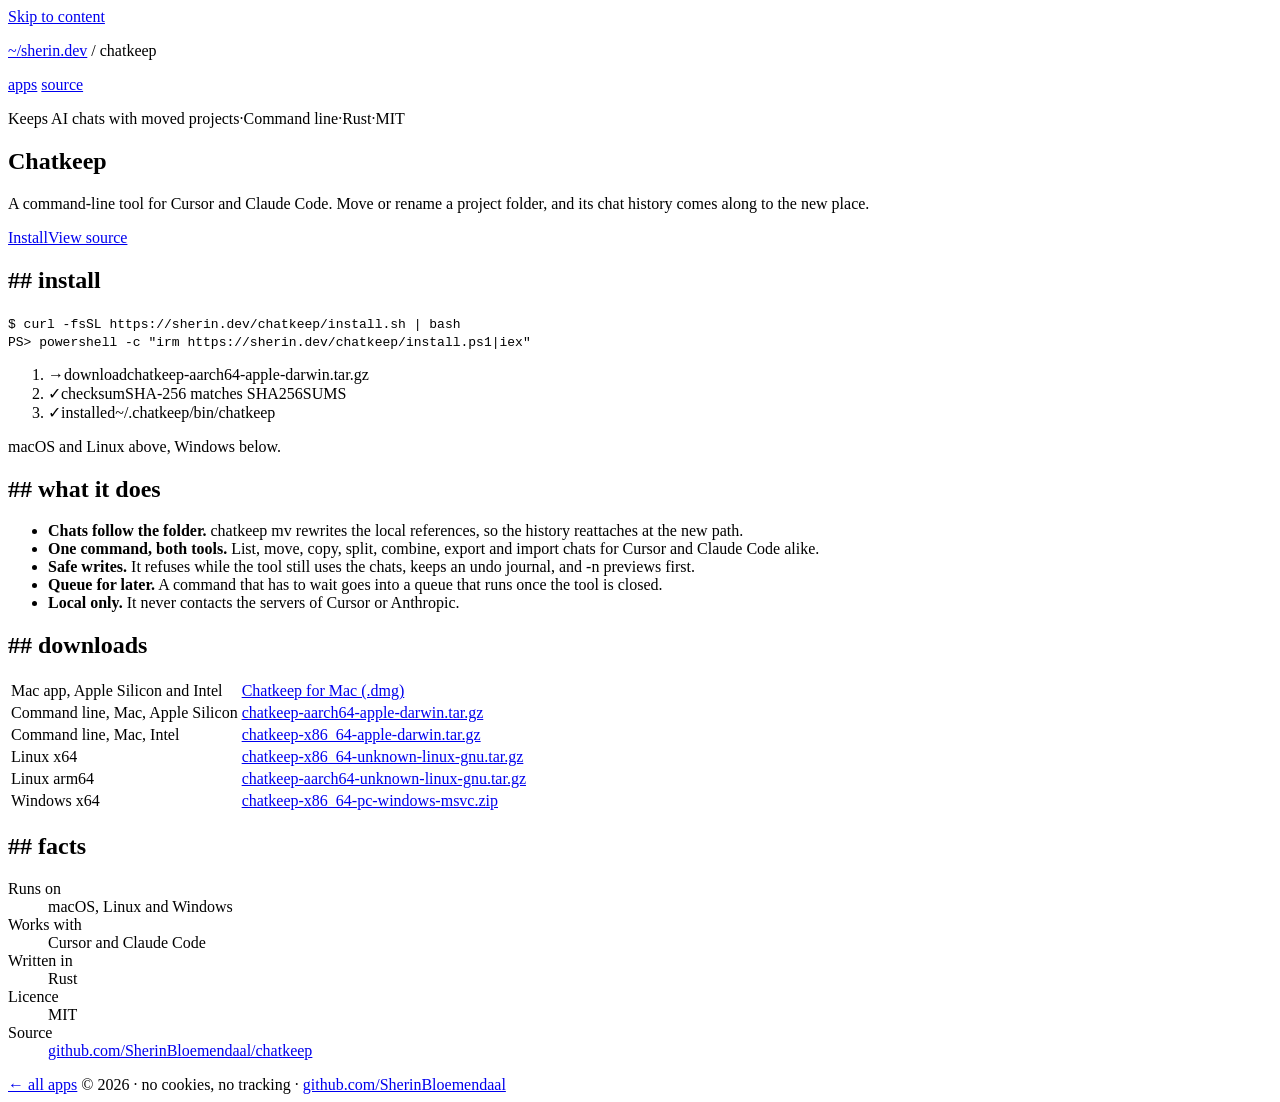
==== commit 0e941f24: "feat(site): link the Mac downloads to the latest DMG of each app The DMG of an app now carries its v" ====
--- a/site/chatkeep/index.html
+++ b/site/chatkeep/index.html
@@ -15,8 +15,8 @@
 <link rel="icon" href="/assets/favicon.svg" type="image/svg+xml">
 <link rel="preload" href="/assets/fonts/ibm-plex-sans.woff2" as="font" type="font/woff2" crossorigin>
 <link rel="preload" href="/assets/fonts/ibm-plex-mono-400.woff2" as="font" type="font/woff2" crossorigin>
-<link rel="stylesheet" href="/assets/site.css">
-<script src="/assets/site.js" defer></script>
+<link rel="stylesheet" href="/assets/site.css?v=cb56541f57">
+<script src="/assets/site.js?v=1339a3792f" defer></script>
 </head>
 <body>
 <a class="skip" href="#main">Skip to content</a>
@@ -67,8 +67,9 @@
   <div class="scroll" tabindex="0" role="region" aria-labelledby="downloads-title">
   <table class="files">
     <tbody>
-      <tr><td>Mac, Apple Silicon</td><td class="end"><a class="file" href="https://github.com/SherinBloemendaal/chatkeep/releases/latest/download/chatkeep-aarch64-apple-darwin.tar.gz">chatkeep-aarch64-apple-darwin.tar.gz</a></td></tr>
-      <tr><td>Mac, Intel</td><td class="end"><a class="file" href="https://github.com/SherinBloemendaal/chatkeep/releases/latest/download/chatkeep-x86_64-apple-darwin.tar.gz">chatkeep-x86_64-apple-darwin.tar.gz</a></td></tr>
+      <tr><td>Mac app, Apple Silicon and Intel</td><td class="end"><a class="file" href="/chatkeep/download/mac">Chatkeep for Mac (.dmg)</a></td></tr>
+      <tr><td>Command line, Mac, Apple Silicon</td><td class="end"><a class="file" href="https://github.com/SherinBloemendaal/chatkeep/releases/latest/download/chatkeep-aarch64-apple-darwin.tar.gz">chatkeep-aarch64-apple-darwin.tar.gz</a></td></tr>
+      <tr><td>Command line, Mac, Intel</td><td class="end"><a class="file" href="https://github.com/SherinBloemendaal/chatkeep/releases/latest/download/chatkeep-x86_64-apple-darwin.tar.gz">chatkeep-x86_64-apple-darwin.tar.gz</a></td></tr>
       <tr><td>Linux x64</td><td class="end"><a class="file" href="https://github.com/SherinBloemendaal/chatkeep/releases/latest/download/chatkeep-x86_64-unknown-linux-gnu.tar.gz">chatkeep-x86_64-unknown-linux-gnu.tar.gz</a></td></tr>
       <tr><td>Linux arm64</td><td class="end"><a class="file" href="https://github.com/SherinBloemendaal/chatkeep/releases/latest/download/chatkeep-aarch64-unknown-linux-gnu.tar.gz">chatkeep-aarch64-unknown-linux-gnu.tar.gz</a></td></tr>
       <tr><td>Windows x64</td><td class="end"><a class="file" href="https://github.com/SherinBloemendaal/chatkeep/releases/latest/download/chatkeep-x86_64-pc-windows-msvc.zip">chatkeep-x86_64-pc-windows-msvc.zip</a></td></tr>
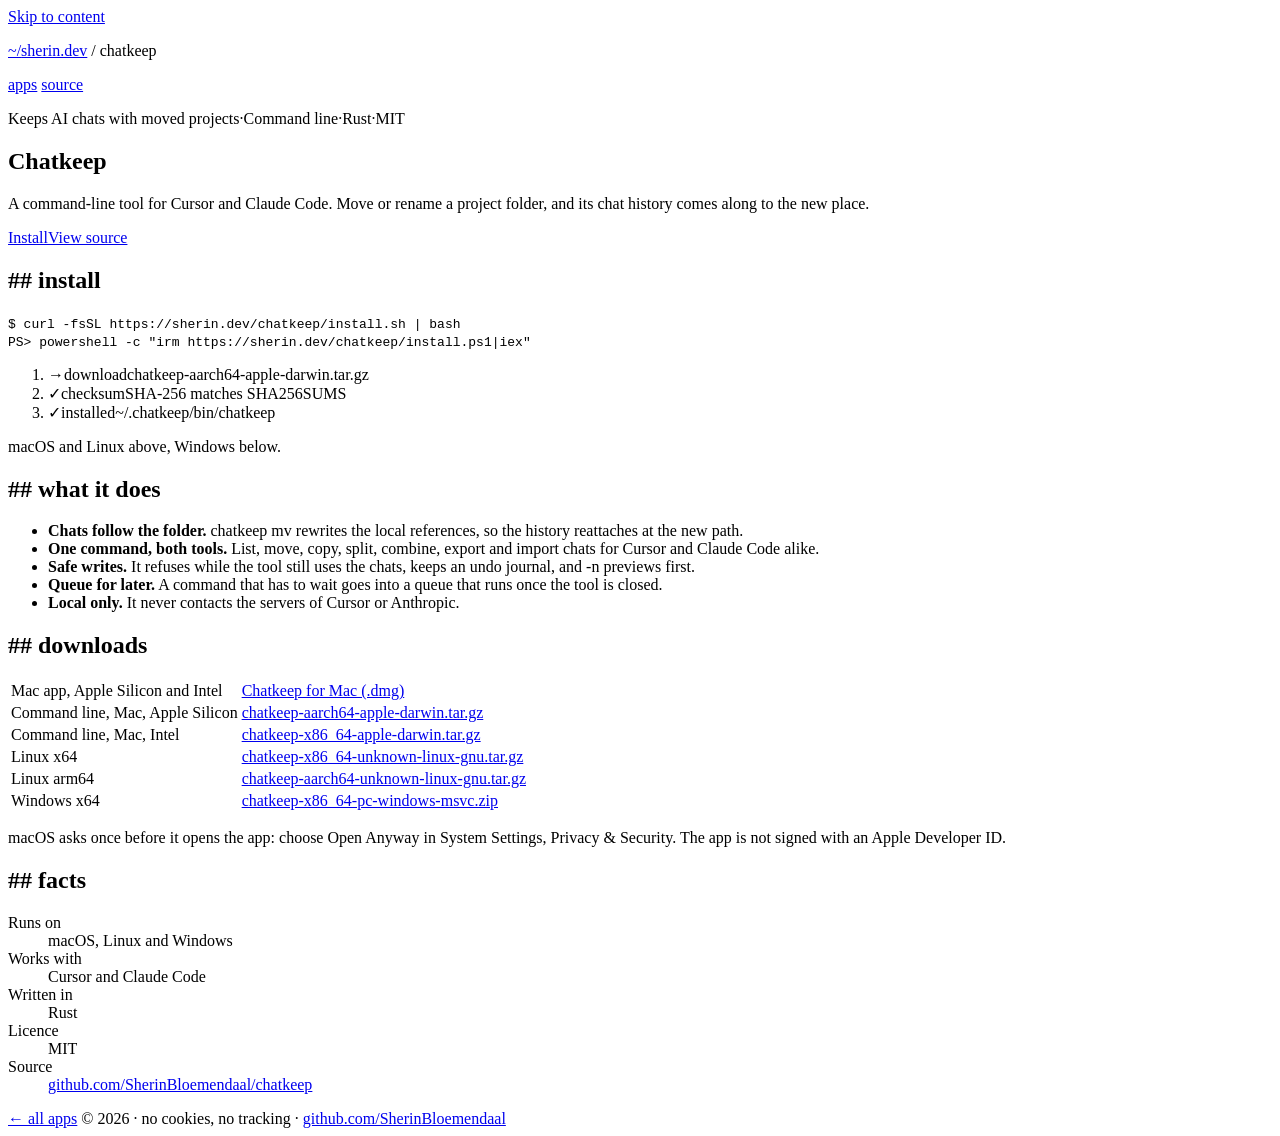
==== commit bda78ca0: "fix(site): describe EB MCP as it is, and say what macOS asks on first open Two-step sign-in is not s" ====
--- a/site/chatkeep/index.html
+++ b/site/chatkeep/index.html
@@ -76,6 +76,7 @@
     </tbody>
   </table>
   </div>
+  <p class="note">macOS asks once before it opens the app: choose Open Anyway in System Settings, Privacy &amp; Security. The app is not signed with an Apple Developer ID.</p>
 </section>
 
 <section class="block" id="details" aria-labelledby="details-title">
